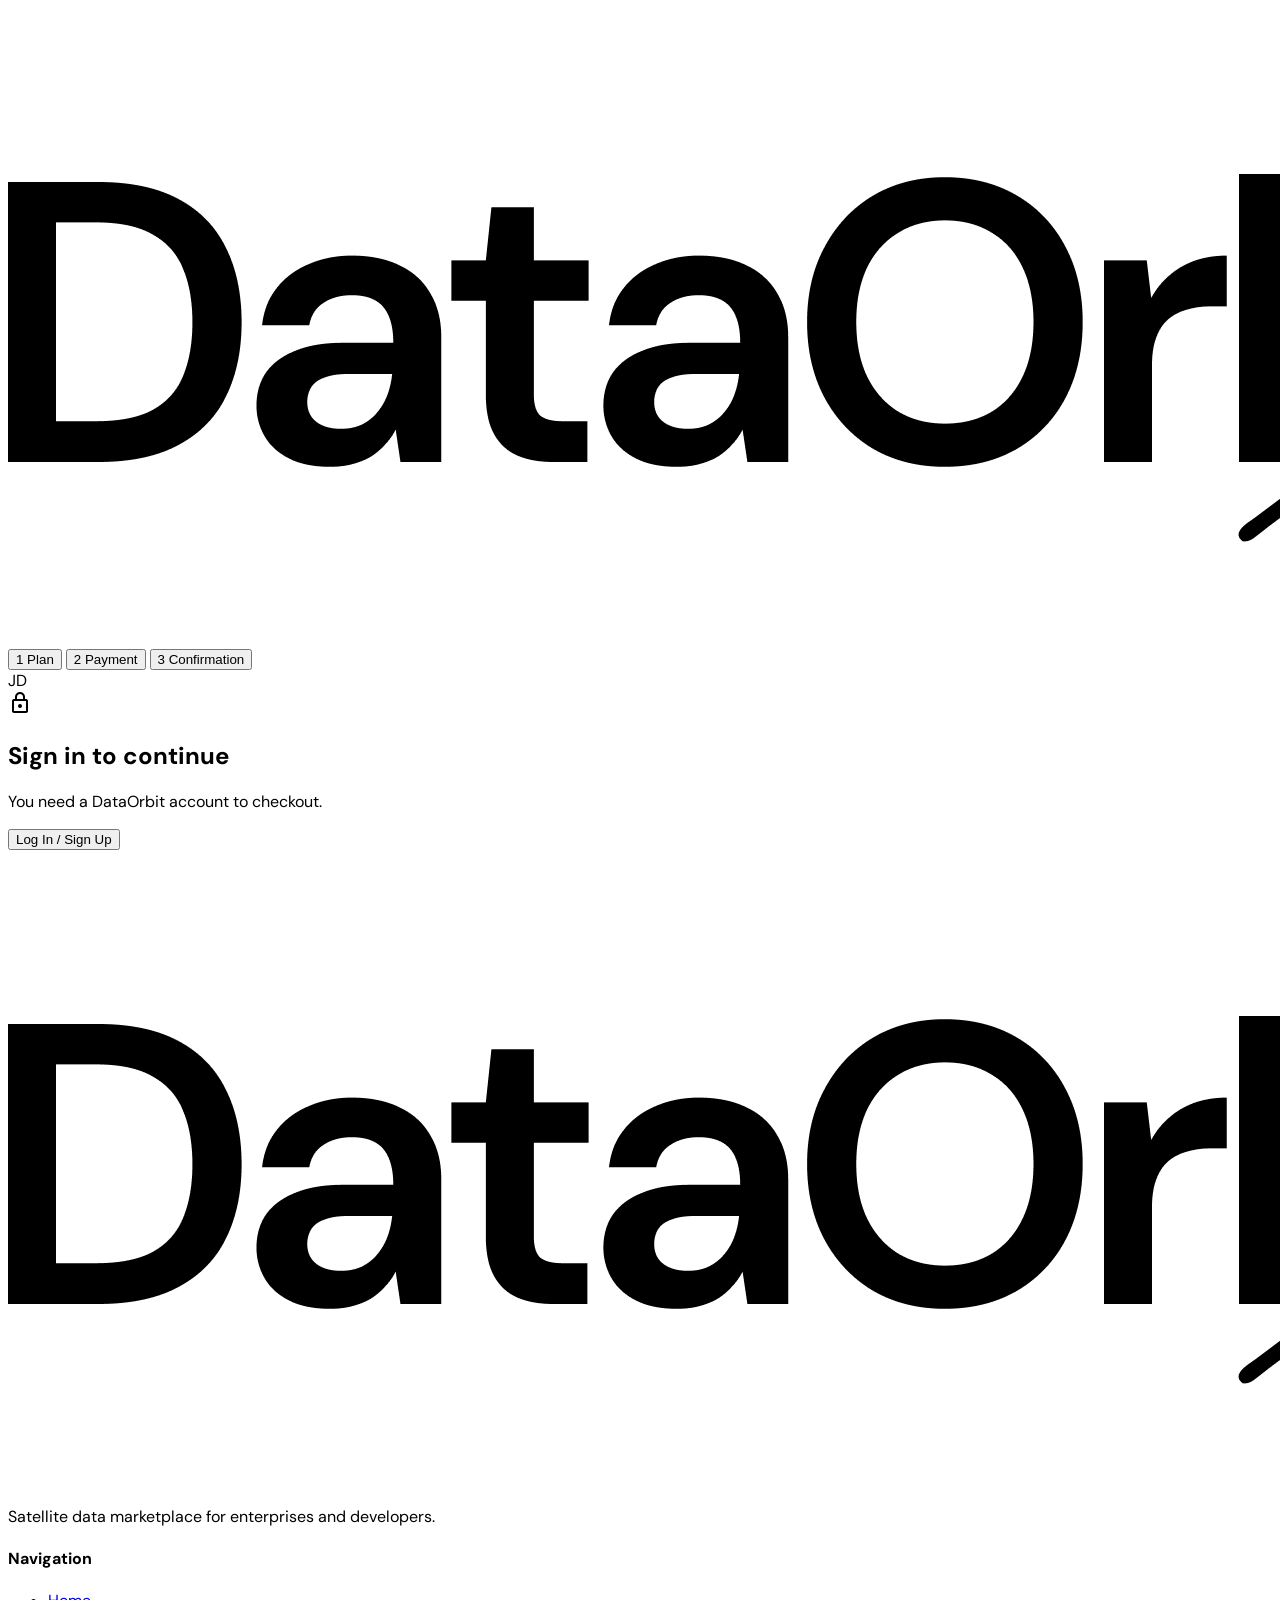
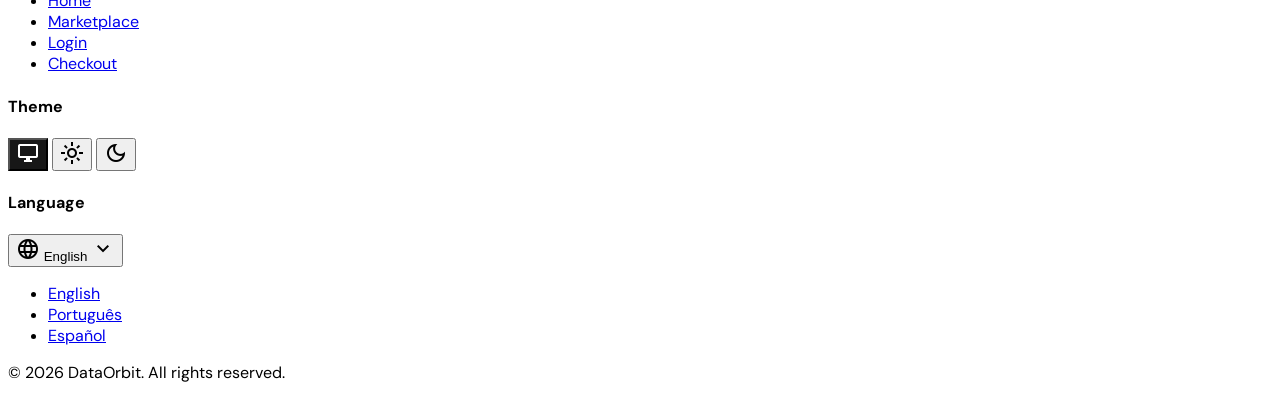
==== pages/checkout.html @ 09d80484 "Retirada de cores, definicao e correcao de cinzas na pagina, preparaçao para introdução de cores" ====
﻿<!DOCTYPE html>

<html lang="en">

<head>

  <meta charset="UTF-8">

  <meta name="viewport" content="width=device-width, initial-scale=1.0">

  <title>Checkout • DataOrbit</title>

  <meta name="description" content="Access real-time satellite data on demand. Browse 3,200+ satellites, choose your coverage, and integrate via API. No infrastructure needed.">

  <link rel="preconnect" href="https://fonts.googleapis.com">

  <link rel="preconnect" href="https://fonts.gstatic.com" crossorigin>

  <link href="https://fonts.googleapis.com/css2?family=DM+Sans:ital,opsz,wght@0,9..40,100..1000;1,9..40,100..1000&display=swap" rel="stylesheet">

  <script src="https://cdn.tailwindcss.com"></script>

  <script src="../javascript/tailwind.config.js"></script>

  <link rel="stylesheet" href="../css/styles.css">

  <link rel="icon" type="image/png" href="../assets/favicon/favicon-light.png" media="(prefers-color-scheme: light)">

  <link rel="icon" type="image/png" href="../assets/favicon/favicon-dark.png" media="(prefers-color-scheme: dark)">
  

  <link rel="stylesheet" href="https://fonts.googleapis.com/css2?family=Material+Symbols+Outlined:opsz,wght,FILL,GRAD@24,400,0,0" />
</head>

<body class="font-sans text-black bg-white leading-none antialiased">

  <nav class="sticky top-0 z-50 bg-white border-b border-gray-200">

    <div class="max-w-container mx-auto px-6 md:px-12 xl:px-24 h-20 flex items-center">

      <div class="flex-1 flex justify-start">

        <a href="../index.html" id="nav-logo" class="inline-block">

          <img src="../assets/logo/dataorbit-logo-3.png" alt="DataOrbit" class="h-12">

        </a>

      </div>

      <div class="flex-1 flex justify-center hidden md:flex">

        <div class="flex items-center w-full max-w-lg bg-gray-100 p-2 rounded-xl border border-gray-200/50">

          <button id="nav-step-1" onclick="exibirEtapa(1)" class="flex-1 justify-center px-5 py-2 rounded-lg text-base font-bold transition-all flex items-center gap-2 text-black bg-white shadow-sm tracking-heading">

            <span class="w-5 h-5 rounded-full flex items-center justify-center text-xs bg-gray-100 text-gray-800">1</span>

            Plan

          </button>

          <button id="nav-step-2" onclick="exibirEtapa(2)" class="flex-1 justify-center px-5 py-2 rounded-lg text-base font-bold transition-all flex items-center gap-2 text-gray-500 hover:text-black tracking-heading">

            <span class="w-5 h-5 rounded-full flex items-center justify-center text-xs bg-gray-100 text-gray-500">2</span>

            Payment

          </button>

          <button id="nav-step-3" onclick="exibirEtapa(3)" class="flex-1 justify-center px-5 py-2 rounded-lg text-base font-bold transition-all flex items-center gap-2 text-gray-500 hover:text-black tracking-heading">

            <span class="w-5 h-5 rounded-full flex items-center justify-center text-xs bg-gray-100 text-gray-500">3</span>

            Confirmation

          </button>

        </div>

      </div>

      <div class="flex-1 flex justify-end">

        <div class="flex items-center gap-3">

          <div class="w-10 h-10 rounded-full bg-gray-100 flex items-center justify-center text-gray-800 font-bold text-xs tracking-heading">

            JD

          </div>

        </div>

      </div>

    </div>

  </nav>

  <section id="sec-0" class="min-h-[80vh] bg-gray-100 flex items-center justify-center relative border-b-8 border-gray-200 overflow-hidden">

    <div class="bg-white p-10 rounded-2xl shadow-2xl max-w-md w-full text-center relative z-10 mx-6">

      <div class="w-16 h-16 bg-gray-100 rounded-full flex items-center justify-center mx-auto mb-6">

        <span class="material-symbols-outlined text-[32px] text-gray-800">lock</span>

      </div>

      <h2 class="text-2xl font-bold text-black tracking-heading mb-2">Sign in to continue</h2>

      <p class="text-gray-500 mb-8 leading-normal">You need a DataOrbit account to checkout.</p>

      <button onclick="exibirEtapa(1)" class="w-full py-4 bg-black text-white font-bold rounded-xl hover:bg-gray-800 transition-colors tracking-heading">Log In / Sign Up</button>

    </div>

  </section>

  <section id="sec-1" style="display:none;" class="min-h-screen border-b-8 border-gray-200 bg-white">

    <div class="max-w-7xl mx-auto px-6 pt-16 pb-48 flex flex-col lg:flex-row gap-12 xl:gap-20 relative items-start">

      <div class="w-full lg:w-7/12">

        <h2 class="text-4xl font-bold tracking-heading text-black mb-8">Customize your Plan</h2>

        <div class="flex items-center gap-6 p-6 border border-gray-200 rounded-2xl mb-10 bg-gray-100">

          <img src="https://pngimg.com/uploads/satellite/satellite_PNG25.png" class="w-24 h-24 object-contain drop-shadow-lg" alt="Satellite">

          <div>

            <div class="flex items-center gap-2 mb-1">

              <span class="px-3 py-1 text-xs font-bold tracking-caps uppercase text-white bg-black rounded">Imagery</span>

            </div>

            <h3 class="text-xl font-bold text-black tracking-heading"><a href="satellite.html" class="hover:underline">OrbitRent Dove-PSB</a></h3>

            <p class="text-xs text-gray-500 mt-1">Operated by Planet Labs</p>

          </div>

        </div>

        <h4 class="text-xl font-bold text-black mb-4 tracking-heading">Select Access Option</h4>

        <div class="grid grid-cols-1 md:grid-cols-3 gap-4 mb-10">

          <label class="block border-2 border-gray-800 rounded-xl p-5 cursor-pointer bg-gray-100/30 relative">

            <div class="absolute -top-3 left-1/2 transform -translate-x-1/2 bg-gray-800 text-white px-3 py-1 rounded text-xs font-bold tracking-caps uppercase shadow-sm whitespace-nowrap">Most Popular</div>

            <div class="flex items-center gap-3 mb-2">

              <input type="radio" name="plan_s1" checked class="w-4 h-4 accent-black text-gray-800 focus:ring-gray-800 border-gray-400">

              <span class="text-base font-bold text-black tracking-heading">Per km&sup2;</span>

            </div>

            <p class="text-xs text-gray-500 mb-4">For large scale monitoring.</p>

            <div class="text-2xl font-bold tracking-heading text-black">R$ 15<span class="text-xs font-normal text-gray-500">/km&sup2;</span></div>

          </label>

          <label class="block border border-gray-200 rounded-xl p-5 cursor-pointer hover:bg-gray-100">

            <div class="flex items-center gap-3 mb-2">

              <input type="radio" name="plan_s1" class="w-4 h-4 accent-black text-gray-800 focus:ring-gray-800 border-gray-400">

              <span class="text-base font-bold text-black tracking-heading">Per Image</span>

            </div>

            <p class="text-xs text-gray-500 mb-4">For localized studies.</p>

            <div class="text-2xl font-bold tracking-heading text-black">R$ 50<span class="text-xs font-normal text-gray-500">/img</span></div>

          </label>

          <label class="block border border-gray-200 rounded-xl p-5 cursor-pointer hover:bg-gray-100">

            <div class="flex items-center gap-3 mb-2">

              <input type="radio" name="plan_s1" class="w-4 h-4 accent-black text-gray-800 focus:ring-gray-800 border-gray-400">

              <span class="text-base font-bold text-black tracking-heading">Monthly</span>

            </div>

            <p class="text-xs text-gray-500 mb-4">Unlimited API access.</p>

            <div class="text-2xl font-bold tracking-heading text-black">Custom</div>

          </label>

        </div>

        <h4 class="text-xl font-bold text-black mb-4 tracking-heading">Access Period</h4>

        <div class="grid grid-cols-4 gap-3 mb-10">

          <label class="border border-gray-200 rounded-lg p-3 text-center cursor-pointer hover:bg-gray-100">

            <input type="radio" name="period_s1" class="hidden">

            <span class="block text-base font-bold text-black tracking-heading">1 Hour</span>

          </label>

          <label class="border border-gray-200 rounded-lg p-3 text-center cursor-pointer hover:bg-gray-100">

            <input type="radio" name="period_s1" class="hidden">

            <span class="block text-base font-bold text-black tracking-heading">1 Day</span>

          </label>

          <label class="border-2 border-black rounded-lg p-3 text-center cursor-pointer bg-gray-100">

            <input type="radio" name="period_s1" checked class="hidden">

            <span class="block text-base font-bold text-black tracking-heading">1 Week</span>

          </label>

          <label class="border border-gray-200 rounded-lg p-3 text-center cursor-pointer hover:bg-gray-100">

            <input type="radio" name="period_s1" class="hidden">

            <span class="block text-base font-bold text-black tracking-heading">1 Month</span>

          </label>

        </div>

        <h4 class="text-xl font-bold text-black mb-4 tracking-heading">Integration Type</h4>

        <div class="grid grid-cols-3 gap-3">

          <label class="border-2 border-black rounded-lg p-4 cursor-pointer bg-gray-100 flex items-center gap-3">

            <input type="radio" name="integ_s1" checked class="w-4 h-4 accent-black text-black focus:ring-black border-gray-400">

            <span class="text-base font-bold text-black tracking-heading">REST API</span>

          </label>

          <label class="border border-gray-200 rounded-lg p-4 cursor-pointer hover:bg-gray-100 flex items-center gap-3">

            <input type="radio" name="integ_s1" class="w-4 h-4 accent-black text-black focus:ring-black border-gray-400">

            <span class="text-base font-bold text-black tracking-heading">Direct Download</span>

          </label>

          <label class="border border-gray-200 rounded-lg p-4 cursor-pointer hover:bg-gray-100 flex items-center gap-3">

            <input type="radio" name="integ_s1" class="w-4 h-4 accent-black text-black focus:ring-black border-gray-400">

            <span class="text-base font-bold text-black tracking-heading">Webhook</span>

          </label>

        </div>

      </div>

      <div class="w-full lg:w-5/12 lg:sticky lg:top-28 pr-2 pb-6">

        <div class="border border-gray-200 rounded-2xl p-6 lg:p-8 bg-white shadow-sm">

          <h3 class="text-xl font-bold tracking-heading text-black mb-6">Order Summary</h3>

          <div class="space-y-4 pb-6 border-b border-gray-200">

            <div class="flex justify-between items-start">

              <span class="text-gray-500">Satellite</span>

              <span class="font-bold text-black text-right tracking-heading">OrbitRent Dove-PSB</span>

            </div>

            <div class="flex justify-between items-start">

              <span class="text-gray-500">Plan</span>

              <span class="font-bold text-black text-right tracking-heading">Per km&sup2;</span>

            </div>

            <div class="flex justify-between items-start">

              <span class="text-gray-500">Access Period</span>

              <span class="font-bold text-black text-right tracking-heading">1 Week</span>

            </div>

          </div>

          <div class="py-6 border-b border-gray-200 flex justify-between items-center">

            <span class="text-black font-bold tracking-heading">Estimated Total</span>

            <span class="text-4xl font-bold tracking-heading text-black">R$ 15,00</span>

          </div>

          <button onclick="exibirEtapa(2)" class="w-full mt-8 py-4 bg-black text-white font-bold rounded-xl shadow-lg hover:bg-gray-800 transition-colors flex justify-center items-center gap-2 tracking-heading">

            Continue to Payment

            <span class="material-symbols-outlined text-[16px]">arrow_forward</span>

          </button>

        </div>

      </div>

    </div>

  </section>

  <section id="sec-2" style="display:none;" class="min-h-screen border-b-8 border-gray-200 bg-white">

    <div class="max-w-7xl mx-auto px-6 pt-16 pb-48 flex flex-col lg:flex-row gap-12 xl:gap-20 relative items-start">

      <div class="w-full lg:w-7/12">

        <h2 class="text-4xl font-bold tracking-heading text-black mb-8">Payment Details</h2>

        <div class="mb-10">

          <h4 class="text-xl font-bold text-black mb-4 tracking-heading">Billing Information</h4>

          <div class="grid grid-cols-2 gap-4">

            <div class="col-span-2">

              <label class="block text-xs font-medium text-gray-800 mb-1">Full Name</label>

              <input type="text" class="w-full border border-gray-400 rounded-lg p-3 focus:ring-2 focus:ring-black focus:border-black outline-none" value="John Doe">

            </div>

            <div class="col-span-2 md:col-span-1">

              <label class="block text-xs font-medium text-gray-800 mb-1">Email Address</label>

              <input type="email" class="w-full border border-gray-400 rounded-lg p-3 focus:ring-2 focus:ring-black focus:border-black outline-none" value="john@example.com">

            </div>

            <div class="col-span-2 md:col-span-1">

              <label class="block text-xs font-medium text-gray-800 mb-1">CPF / CNPJ</label>

              <input type="text" class="w-full border border-gray-400 rounded-lg p-3 focus:ring-2 focus:ring-black focus:border-black outline-none" placeholder="000.000.000-00">

            </div>

            <div class="col-span-2">

              <label class="block text-xs font-medium text-gray-800 mb-1">Country</label>

              <div class="relative w-full">

                <select class="appearance-none w-full border border-gray-400 rounded-lg py-4 px-3 pr-10 focus:ring-2 focus:ring-black focus:border-black outline-none">

                  <option>Brazil</option>

                  <option>United States</option>

                  <option>United Kingdom</option>

                </select>

                <span class="material-symbols-outlined absolute right-3 top-1/2 -translate-y-1/2 pointer-events-none text-gray-500 text-[20px]">expand_more</span>

              </div>

            </div>

          </div>

        </div>

        <div>

          <h4 class="text-xl font-bold text-black mb-4 tracking-heading">Payment Method</h4>

          <div class="flex border-b border-gray-200 mb-6">

            <button class="px-6 py-3 border-b-2 border-black text-black font-bold tracking-heading">Credit Card</button>

            <button class="px-6 py-3 border-b-2 border-transparent text-gray-500 hover:text-gray-800 font-medium">PIX</button>

            <button class="px-6 py-3 border-b-2 border-transparent text-gray-500 hover:text-gray-800 font-medium">Boleto</button>

          </div>

          <div class="border border-gray-200 rounded-xl p-6 bg-gray-100/50">

            <div class="grid grid-cols-2 gap-4">

              <div class="col-span-2">

                <label class="block text-xs font-medium text-gray-800 mb-1">Card Number</label>

                <div class="relative">

                  <input type="text" class="w-full border border-gray-400 rounded-lg p-3 pl-12 focus:ring-2 focus:ring-black focus:border-black outline-none" placeholder="0000 0000 0000 0000">

                  <span class="material-symbols-outlined text-[24px] text-gray-400 absolute left-3 top-3">help_outline</span>

                </div>

              </div>

              <div class="col-span-2">

                <label class="block text-xs font-medium text-gray-800 mb-1">Name on Card</label>

                <input type="text" class="w-full border border-gray-400 rounded-lg p-3 focus:ring-2 focus:ring-black focus:border-black outline-none" placeholder="JOHN DOE">

              </div>

              <div class="col-span-1">

                <label class="block text-xs font-medium text-gray-800 mb-1">Expiry Date</label>

                <input type="text" class="w-full border border-gray-400 rounded-lg p-3 focus:ring-2 focus:ring-black focus:border-black outline-none" placeholder="MM/YY">

              </div>

              <div class="col-span-1">

                <label class="block text-xs font-medium text-gray-800 mb-1">CVV</label>

                <input type="text" class="w-full border border-gray-400 rounded-lg p-3 focus:ring-2 focus:ring-black focus:border-black outline-none" placeholder="123">

              </div>

            </div>

          </div>

          <div class="flex items-center gap-2 mt-6 text-gray-500">

            <span class="material-symbols-outlined text-[20px] text-gray-500">lock</span>

            <span class="text-xs font-medium">Your payment is encrypted and 100% secure.</span>

          </div>

        </div>

      </div>

      <div class="w-full lg:w-5/12 lg:sticky lg:top-28 pr-2 pb-6">

        <div class="border border-gray-200 rounded-2xl p-6 lg:p-8 bg-white shadow-sm">

          <h3 class="text-xl font-bold tracking-heading text-black mb-6">Order Summary</h3>

          <div class="space-y-4 pb-6 border-b border-gray-200">

            <div class="flex justify-between items-start">

              <span class="text-gray-500">Satellite</span>

              <span class="font-bold text-black text-right tracking-heading">OrbitRent Dove-PSB</span>

            </div>

            <div class="flex justify-between items-start">

              <span class="text-gray-500">Plan</span>

              <span class="font-bold text-black text-right tracking-heading">Per km&sup2;</span>

            </div>

            <div class="flex justify-between items-start">

              <span class="text-gray-500">Access Period</span>

              <span class="font-bold text-black text-right tracking-heading">1 Week</span>

            </div>

          </div>

          <div class="py-6 border-b border-gray-200 space-y-3">

            <div class="flex justify-between text-gray-500 text-xs">

              <span>Subtotal</span>

              <span class="font-bold text-black tracking-heading">R$ 15,00</span>

            </div>

            <div class="flex justify-between text-gray-500 text-xs">

              <span>Taxes (10%)</span>

              <span class="font-bold text-black tracking-heading">R$ 1,50</span>

            </div>

          </div>

          <div class="pt-6 flex justify-between items-center">

            <span class="text-black font-bold tracking-heading">Total</span>

            <span class="text-4xl font-bold tracking-heading text-black">R$ 16,50</span>

          </div>

          <button onclick="exibirEtapa(3)" class="w-full mt-8 py-4 bg-black text-white font-bold rounded-xl shadow-lg hover:bg-gray-800 transition-colors flex justify-center items-center gap-2 tracking-heading">

            Confirm Payment

          </button>

          <a href="#" onclick="exibirEtapa(1); return false;" class="block text-center mt-4 text-xs font-bold text-gray-500 hover:text-black transition-colors tracking-heading">&larr; Back to Plan</a>

        </div>

      </div>

    </div>

  </section>

  <section id="sec-3" style="display:none;" class="min-h-screen bg-gray-100 flex justify-center pt-16 pb-48">

    <div class="max-w-2xl w-full mx-auto px-6 text-center">

      <div class="flex items-center justify-center gap-4 mb-3">

        <div class="w-12 h-12 bg-black rounded-full flex items-center justify-center flex-shrink-0">

          <span class="material-symbols-outlined text-[24px] text-white">check</span>

        </div>

        <h1 class="text-4xl font-bold tracking-heading text-black">Payment Confirmed!</h1>

      </div>

      <p class="text-gray-500 mb-10 text-xl">Your transaction was successful. Credentials have been sent to your email.</p>

      <div class="bg-white rounded-2xl shadow-sm border border-gray-200 p-8 text-left mb-10">

        <h3 class="text-xl font-bold text-black border-b border-gray-200 pb-4 mb-4 tracking-heading">Receipt Details</h3>

        <div class="grid grid-cols-2 gap-6">

          <div>

            <p class="text-xs font-bold tracking-caps uppercase text-gray-400 mb-1">Order ID</p>

            <p class="text-black font-medium">#DO-982374</p>

          </div>

          <div>

            <p class="text-xs font-bold tracking-caps uppercase text-gray-400 mb-1">Satellite</p>

            <p class="text-black font-medium">OrbitRent Dove-PSB</p>

          </div>

          <div>

            <p class="text-xs font-bold tracking-caps uppercase text-gray-400 mb-1">Plan</p>

            <p class="text-black font-medium">Per km&sup2; (1 Week)</p>

          </div>

          <div>

            <p class="text-xs font-bold tracking-caps uppercase text-gray-400 mb-1">Total Paid</p>

            <p class="text-black font-medium">R$ 16,50</p>

          </div>

        </div>

        <div class="mt-8 p-4 bg-black rounded-xl flex items-center justify-between">

          <div>

            <p class="text-xs font-bold tracking-caps uppercase text-gray-400 mb-1">Your API Key</p>

            <p class="text-white font-mono text-xs tracking-wider">sk_live_928374982374928374</p>

          </div>

          <button class="p-2 text-gray-400 hover:text-white transition-colors">

            <span class="material-symbols-outlined text-[20px]">help_outline</span>

          </button>

        </div>

      </div>

      <div class="flex flex-col sm:flex-row items-center justify-center gap-4">

        <button class="w-full sm:w-auto px-8 py-4 bg-black text-white font-bold rounded-xl hover:bg-gray-800 transition-colors tracking-heading">View API Documentation</button>

        <a href="marketplace.html" class="w-full sm:w-auto px-8 py-4 bg-white border border-gray-200 text-black font-bold rounded-xl hover:bg-gray-100 transition-colors tracking-heading text-center inline-block">Explore more Satellites</a>

      </div>

    </div>

  </section>

  <div id="footer-placeholder" data-basepath=".."></div>

  
  
    <script src="../javascript/components/navbar.js"></script>
  <script src="../javascript/components/footer.js"></script>
  <script src="../javascript/components/satellite-card.js"></script>
  <script src="../javascript/data/satellites.js"></script>
  <script src="../javascript/components/arrastar-rolagem.js"></script>
  <script src="../javascript/components/carrossel.js"></script>
  <script src="../javascript/utils/componentLoader.js"></script>
  <script src="../javascript/utils/satelliteLoader.js"></script>
  <script src="../javascript/pages/checkout.js"></script>

  <script src="../javascript/utils/ui-components.js"></script>
  
</body>

</html>
---- css/styles.css ----
/* --- Configurações Globais --- */
*,
*::before,
*::after {
  box-sizing: border-box;
}

html {
  scroll-behavior: smooth;
}

body {
  font-family: 'DM Sans', sans-serif;
  -webkit-font-smoothing: antialiased;
  -moz-osx-font-smoothing: grayscale;
}

/* --- Mapa de Satélite --- */
.satellite-popup::before {
  content: '';
  position: absolute;
  left: -8px;
  top: 24px;
  width: 16px;
  height: 16px;
  background: white;
  border-left: 1px solid #e5e5e5;
  border-bottom: 1px solid #e5e5e5;
  transform: rotate(45deg);
}

/* --- Células Bento --- */
.bento-cell {
  transition: transform 0.2s ease, box-shadow 0.2s ease;
}

.bento-cell:hover {
  transform: translateY(-2px);
  box-shadow: 0 8px 24px rgba(0, 0, 0, 0.08);
}

/* --- Card de Satélite --- */
.satellite-card {
  transition: transform 0.2s ease, box-shadow 0.2s ease;
}

.satellite-card:hover {
  transform: translateY(-4px);
  box-shadow: 0 12px 32px rgba(0, 0, 0, 0.1);
}

/* --- Botão de Tema --- */
.theme-toggle-btn {
  transition: background-color 0.15s ease;
}

.theme-toggle-btn.active {
  background-color: #171717;
  color: white;
}

/* --- Barra de Rolagem Customizada --- */
.custom-scrollbar::-webkit-scrollbar {
  height: 8px;
}

.custom-scrollbar::-webkit-scrollbar-track {
  background: #f3f4f6;
  border-radius: 4px;
}

.custom-scrollbar::-webkit-scrollbar-thumb {
  background: #d1d5db;
  border-radius: 4px;
}

.custom-scrollbar::-webkit-scrollbar-thumb:hover {
  background: #9ca3af;
}

#category-scroll::-webkit-scrollbar {
  display: none;
}

#similar-scroll::-webkit-scrollbar {
  display: none;
}

/* --- Animações --- */
.animate-fade-in {
  animation: fadeIn 0.3s ease-in-out;
}

@keyframes fadeIn {
  from {
    opacity: 0;
    transform: translateY(5px);
  }
  to {
    opacity: 1;
    transform: translateY(0);
  }
}
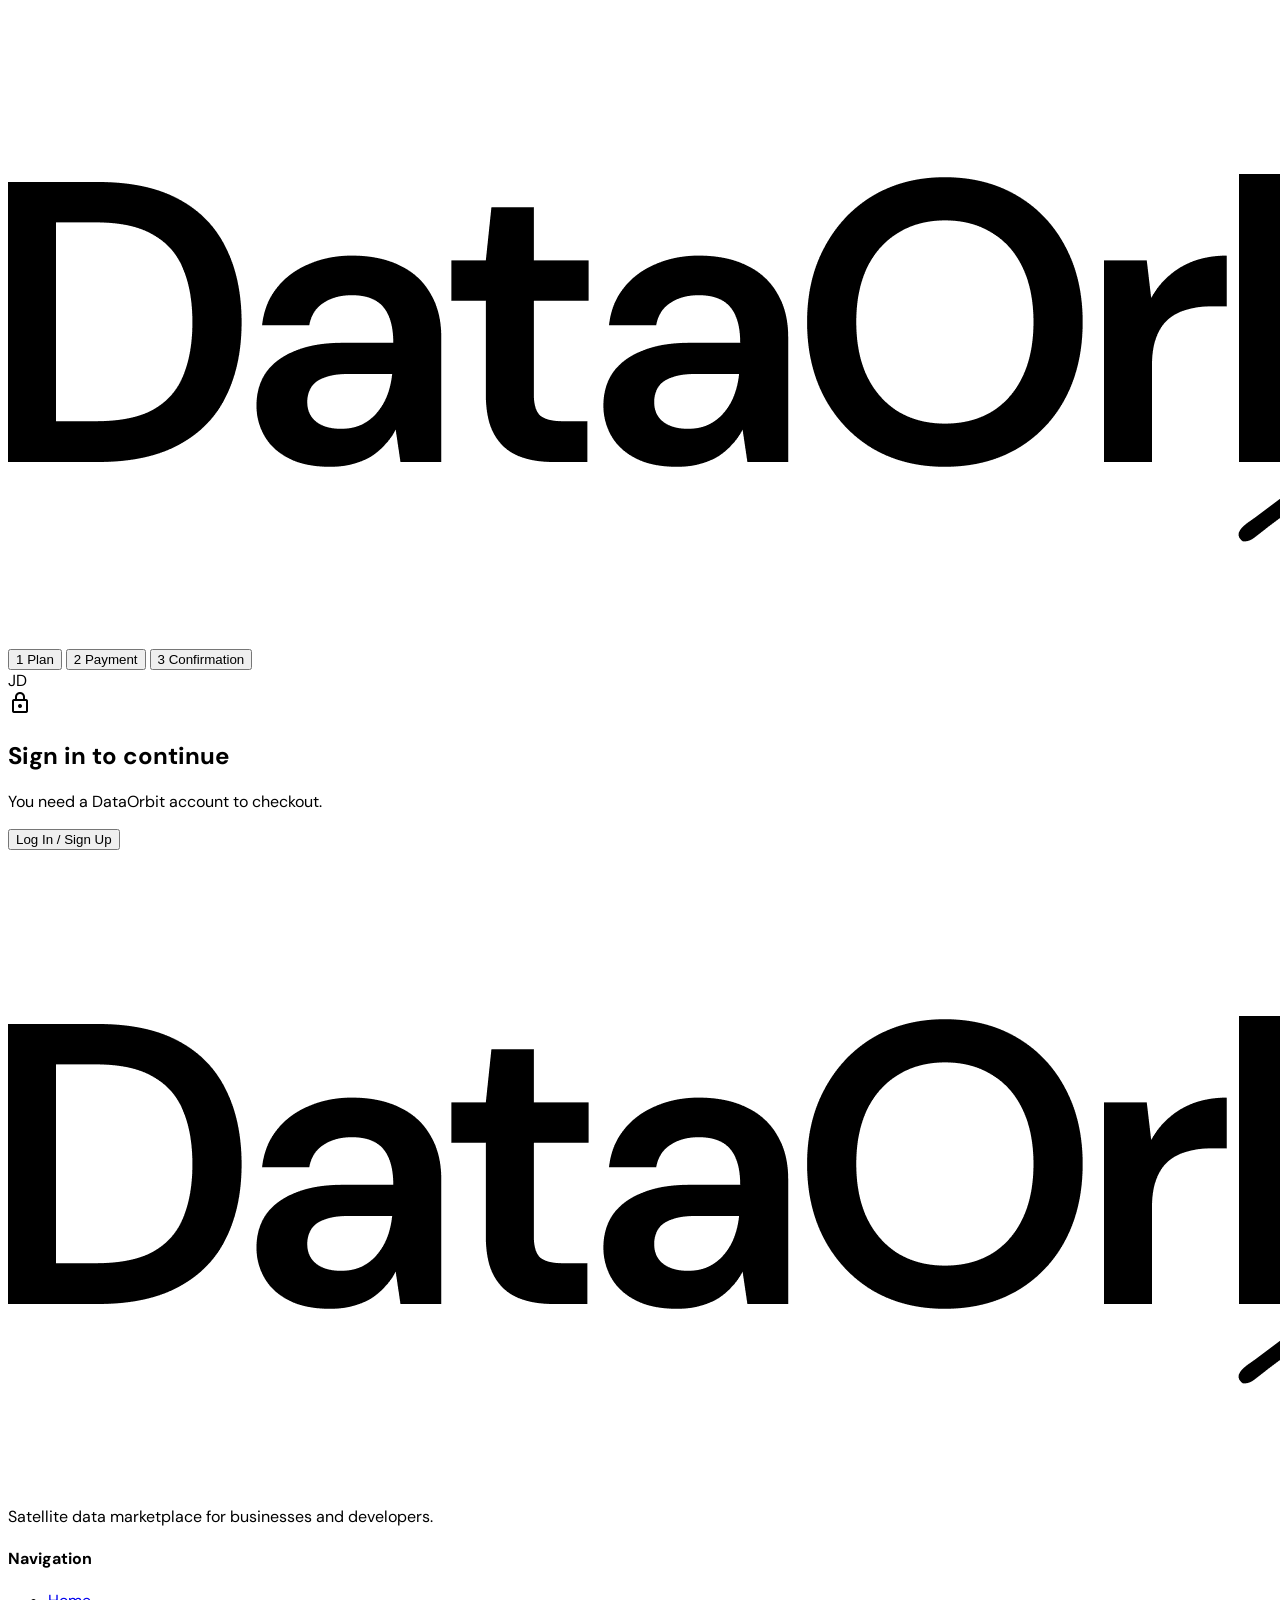
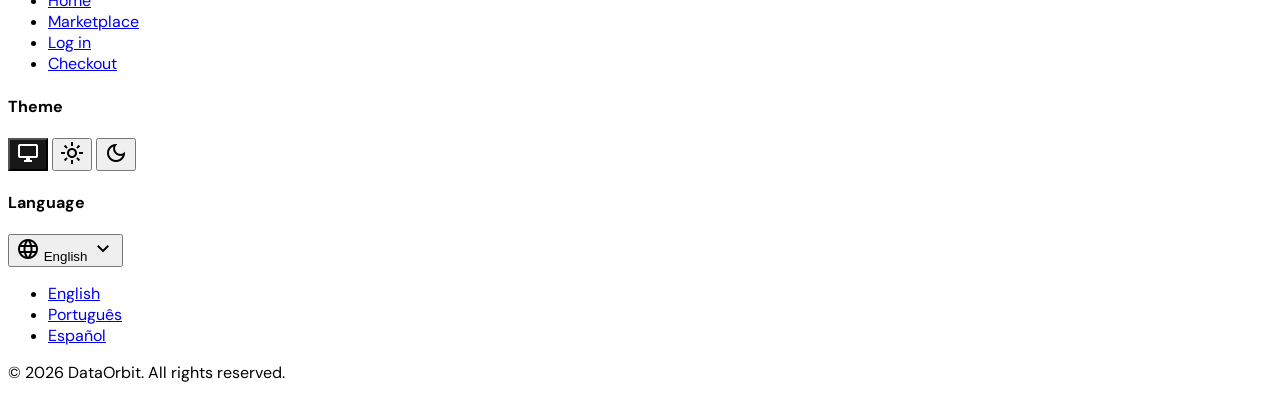
==== commit 9dbcb239: "Site totalmente traduzido com dropdown de linguagem funcionando e imagens placeholder no lugar" ====
--- a/pages/checkout.html
+++ b/pages/checkout.html
@@ -18,6 +18,8 @@
 
   <link href="https://fonts.googleapis.com/css2?family=DM+Sans:ital,opsz,wght@0,9..40,100..1000;1,9..40,100..1000&display=swap" rel="stylesheet">
 
+  <script src="../javascript/utils/themeManager.js"></script>
+  <script src="../javascript/utils/language.js?v=2"></script>
   <script src="https://cdn.tailwindcss.com"></script>
 
   <script src="../javascript/tailwind.config.js"></script>
@@ -26,15 +28,15 @@
 
   <link rel="icon" type="image/png" href="../assets/favicon/favicon-light.png" media="(prefers-color-scheme: light)">
 
-  <link rel="icon" type="image/png" href="../assets/favicon/favicon-dark.png" media="(prefers-color-scheme: dark)">
+  <link rel="icon" type="image/png" href="../assets/favicon/favicon-light.png" media="(prefers-color-scheme: dark)">
   
 
   <link rel="stylesheet" href="https://fonts.googleapis.com/css2?family=Material+Symbols+Outlined:opsz,wght,FILL,GRAD@24,400,0,0" />
 </head>
 
-<body class="font-sans text-black bg-white leading-none antialiased">
-
-  <nav class="sticky top-0 z-50 bg-white border-b border-gray-200">
+<body class="font-sans text-black dark:text-white bg-white dark:bg-gray-900 leading-none antialiased">
+
+  <nav class="sticky top-0 z-50 bg-white dark:bg-gray-900 border-b border-gray-200 dark:border-gray-700">
 
     <div class="max-w-container mx-auto px-6 md:px-12 xl:px-24 h-20 flex items-center">
 
@@ -42,7 +44,7 @@
 
         <a href="../index.html" id="nav-logo" class="inline-block">
 
-          <img src="../assets/logo/dataorbit-logo-3.png" alt="DataOrbit" class="h-12">
+          <img src="../assets/logo/dataorbit-logo-3.png" alt="DataOrbit" class="h-12 dark:brightness-0 dark:invert">
 
         </a>
 
@@ -50,30 +52,21 @@
 
       <div class="flex-1 flex justify-center hidden md:flex">
 
-        <div class="flex items-center w-full max-w-lg bg-gray-100 p-2 rounded-xl border border-gray-200/50">
-
-          <button id="nav-step-1" onclick="exibirEtapa(1)" class="flex-1 justify-center px-5 py-2 rounded-lg text-base font-bold transition-all flex items-center gap-2 text-black bg-white shadow-sm tracking-heading">
-
-            <span class="w-5 h-5 rounded-full flex items-center justify-center text-xs bg-gray-100 text-gray-800">1</span>
-
-            Plan
-
+        <div class="flex items-center w-full max-w-lg bg-gray-100 dark:bg-gray-800 p-2 rounded-xl border border-gray-200/50 dark:border-gray-700">
+
+          <button id="nav-step-1" onclick="exibirEtapa(1)" class="flex-1 justify-center px-5 py-2 rounded-lg text-base font-bold tracking-heading transition-all flex items-center gap-2 text-accent-blue bg-white dark:bg-gray-750 shadow-sm">
+            <span class="w-5 h-5 rounded-full flex items-center justify-center text-xs bg-accent-blue/10 text-accent-blue">1</span>
+            <span data-lang="checkout_step_plan">Plan</span>
           </button>
 
-          <button id="nav-step-2" onclick="exibirEtapa(2)" class="flex-1 justify-center px-5 py-2 rounded-lg text-base font-bold transition-all flex items-center gap-2 text-gray-500 hover:text-black tracking-heading">
-
-            <span class="w-5 h-5 rounded-full flex items-center justify-center text-xs bg-gray-100 text-gray-500">2</span>
-
-            Payment
-
+          <button id="nav-step-2" onclick="exibirEtapa(2)" class="flex-1 justify-center px-5 py-2 rounded-lg text-base font-bold transition-all flex items-center gap-2 text-gray-500 dark:text-gray-400 hover:text-black dark:hover:text-white tracking-heading">
+            <span class="w-5 h-5 rounded-full flex items-center justify-center text-xs bg-gray-100 dark:bg-gray-700 text-gray-500 dark:text-gray-400">2</span>
+            <span data-lang="checkout_step_payment">Payment</span>
           </button>
 
-          <button id="nav-step-3" onclick="exibirEtapa(3)" class="flex-1 justify-center px-5 py-2 rounded-lg text-base font-bold transition-all flex items-center gap-2 text-gray-500 hover:text-black tracking-heading">
-
-            <span class="w-5 h-5 rounded-full flex items-center justify-center text-xs bg-gray-100 text-gray-500">3</span>
-
-            Confirmation
-
+          <button id="nav-step-3" onclick="exibirEtapa(3)" class="flex-1 justify-center px-5 py-2 rounded-lg text-base font-bold transition-all flex items-center gap-2 text-gray-500 dark:text-gray-400 hover:text-black dark:hover:text-white tracking-heading">
+            <span class="w-5 h-5 rounded-full flex items-center justify-center text-xs bg-gray-100 dark:bg-gray-700 text-gray-500 dark:text-gray-400">3</span>
+            <span data-lang="checkout_step_confirmation">Confirmation</span>
           </button>
 
         </div>
@@ -84,7 +77,7 @@
 
         <div class="flex items-center gap-3">
 
-          <div class="w-10 h-10 rounded-full bg-gray-100 flex items-center justify-center text-gray-800 font-bold text-xs tracking-heading">
+          <div class="w-10 h-10 rounded-full bg-gray-100 dark:bg-gray-800 flex items-center justify-center text-gray-800 dark:text-gray-200 font-bold text-xs tracking-heading">
 
             JD
 
@@ -98,35 +91,35 @@
 
   </nav>
 
-  <section id="sec-0" class="min-h-[80vh] bg-gray-100 flex items-center justify-center relative border-b-8 border-gray-200 overflow-hidden">
-
-    <div class="bg-white p-10 rounded-2xl shadow-2xl max-w-md w-full text-center relative z-10 mx-6">
-
-      <div class="w-16 h-16 bg-gray-100 rounded-full flex items-center justify-center mx-auto mb-6">
-
-        <span class="material-symbols-outlined text-[32px] text-gray-800">lock</span>
-
-      </div>
-
-      <h2 class="text-2xl font-bold text-black tracking-heading mb-2">Sign in to continue</h2>
-
-      <p class="text-gray-500 mb-8 leading-normal">You need a DataOrbit account to checkout.</p>
-
-      <button onclick="exibirEtapa(1)" class="w-full py-4 bg-black text-white font-bold rounded-xl hover:bg-gray-800 transition-colors tracking-heading">Log In / Sign Up</button>
+  <section id="sec-0" class="min-h-[80vh] bg-gray-100 dark:bg-gray-800 flex items-center justify-center relative border-b-8 border-gray-200 dark:border-gray-700 overflow-hidden">
+
+    <div class="bg-white dark:bg-gray-750 p-10 rounded-2xl shadow-2xl max-w-md w-full text-center relative z-10 mx-6">
+
+      <div class="w-16 h-16 bg-gray-100 dark:bg-gray-800 rounded-full flex items-center justify-center mx-auto mb-6">
+
+        <span class="material-symbols-outlined text-[32px] text-gray-800 dark:text-gray-200">lock</span>
+
+      </div>
+
+      <h2 class="text-2xl font-bold text-black dark:text-white tracking-heading mb-2" data-lang="checkout_sign_in">Sign in to continue</h2>
+
+      <p class="text-gray-500 dark:text-gray-400 mb-8 leading-normal" data-lang="checkout_need_account">You need a DataOrbit account to checkout.</p>
+
+      <button onclick="exibirEtapa(1)" class="w-full py-4 bg-black dark:bg-white text-white dark:text-black font-bold rounded-xl hover:bg-gray-800 dark:hover:bg-gray-200 transition-colors tracking-heading" data-lang="checkout_login_btn">Log In / Sign Up</button>
 
     </div>
 
   </section>
 
-  <section id="sec-1" style="display:none;" class="min-h-screen border-b-8 border-gray-200 bg-white">
+  <section id="sec-1" style="display:none;" class="min-h-screen border-b-8 border-gray-200 dark:border-gray-700 bg-white dark:bg-gray-900">
 
     <div class="max-w-7xl mx-auto px-6 pt-16 pb-48 flex flex-col lg:flex-row gap-12 xl:gap-20 relative items-start">
 
       <div class="w-full lg:w-7/12">
 
-        <h2 class="text-4xl font-bold tracking-heading text-black mb-8">Customize your Plan</h2>
-
-        <div class="flex items-center gap-6 p-6 border border-gray-200 rounded-2xl mb-10 bg-gray-100">
+        <h2 class="text-4xl font-bold tracking-heading text-black dark:text-white mb-8" data-lang="checkout_customize">Customize your Plan</h2>
+
+        <div class="flex items-center gap-6 p-6 border border-gray-200 dark:border-gray-700 rounded-2xl mb-10 bg-gray-100 dark:bg-gray-800">
 
           <img src="https://pngimg.com/uploads/satellite/satellite_PNG25.png" class="w-24 h-24 object-contain drop-shadow-lg" alt="Satellite">
 
@@ -138,133 +131,133 @@
 
             </div>
 
-            <h3 class="text-xl font-bold text-black tracking-heading"><a href="satellite.html" class="hover:underline">OrbitRent Dove-PSB</a></h3>
-
-            <p class="text-xs text-gray-500 mt-1">Operated by Planet Labs</p>
-
-          </div>
-
-        </div>
-
-        <h4 class="text-xl font-bold text-black mb-4 tracking-heading">Select Access Option</h4>
+            <h3 class="text-xl font-bold text-black dark:text-white tracking-heading"><a href="satellite.html" class="hover:underline">OrbitRent Dove-PSB</a></h3>
+
+            <p class="text-xs text-gray-500 dark:text-gray-400 mt-1" data-lang="checkout_operated_by">Operated by Planet Labs</p>
+
+          </div>
+
+        </div>
+
+        <h4 class="text-xl font-bold text-black dark:text-white mb-4 tracking-heading" data-lang="checkout_access_option">Select Access Option</h4>
 
         <div class="grid grid-cols-1 md:grid-cols-3 gap-4 mb-10">
 
-          <label class="block border-2 border-gray-800 rounded-xl p-5 cursor-pointer bg-gray-100/30 relative">
-
-            <div class="absolute -top-3 left-1/2 transform -translate-x-1/2 bg-gray-800 text-white px-3 py-1 rounded text-xs font-bold tracking-caps uppercase shadow-sm whitespace-nowrap">Most Popular</div>
+          <label class="block border-2 border-gray-800 dark:border-gray-200 rounded-xl p-5 cursor-pointer bg-gray-100/30 dark:bg-gray-800 relative">
+
+            <div class="absolute -top-3 left-1/2 transform -translate-x-1/2 bg-accent-orange text-white px-3 py-1 rounded text-xs font-bold tracking-caps uppercase shadow-sm whitespace-nowrap" data-lang="checkout_most_popular">Most Popular</div>
 
             <div class="flex items-center gap-3 mb-2">
 
-              <input type="radio" name="plan_s1" checked class="w-4 h-4 accent-black text-gray-800 focus:ring-gray-800 border-gray-400">
-
-              <span class="text-base font-bold text-black tracking-heading">Per km&sup2;</span>
-
-            </div>
-
-            <p class="text-xs text-gray-500 mb-4">For large scale monitoring.</p>
-
-            <div class="text-2xl font-bold tracking-heading text-black">R$ 15<span class="text-xs font-normal text-gray-500">/km&sup2;</span></div>
-
-          </label>
-
-          <label class="block border border-gray-200 rounded-xl p-5 cursor-pointer hover:bg-gray-100">
+              <input type="radio" name="plan_s1" checked class="w-4 h-4 accent-blue text-gray-800 dark:text-gray-200 focus:ring-gray-800 dark:focus:ring-gray-200 border-gray-400 dark:border-gray-600">
+
+              <span class="text-base font-bold text-black dark:text-white tracking-heading" data-lang="checkout_per_km">Per km&sup2;</span>
+
+            </div>
+
+            <p class="text-xs text-gray-500 dark:text-gray-400 mb-4" data-lang="checkout_per_km_desc">For large scale monitoring.</p>
+
+            <div class="text-2xl font-bold tracking-heading text-black dark:text-white">R$ 15<span class="text-xs font-normal text-gray-500 dark:text-gray-400">/km&sup2;</span></div>
+
+          </label>
+
+          <label class="block border border-gray-200 dark:border-gray-700 rounded-xl p-5 cursor-pointer hover:bg-gray-100 dark:hover:bg-gray-800">
 
             <div class="flex items-center gap-3 mb-2">
 
-              <input type="radio" name="plan_s1" class="w-4 h-4 accent-black text-gray-800 focus:ring-gray-800 border-gray-400">
-
-              <span class="text-base font-bold text-black tracking-heading">Per Image</span>
-
-            </div>
-
-            <p class="text-xs text-gray-500 mb-4">For localized studies.</p>
-
-            <div class="text-2xl font-bold tracking-heading text-black">R$ 50<span class="text-xs font-normal text-gray-500">/img</span></div>
-
-          </label>
-
-          <label class="block border border-gray-200 rounded-xl p-5 cursor-pointer hover:bg-gray-100">
+              <input type="radio" name="plan_s1" class="w-4 h-4 accent-blue text-gray-800 dark:text-gray-200 focus:ring-gray-800 dark:focus:ring-gray-200 border-gray-400 dark:border-gray-600">
+
+              <span class="text-base font-bold text-black dark:text-white tracking-heading" data-lang="checkout_per_image">Per Image</span>
+
+            </div>
+
+            <p class="text-xs text-gray-500 dark:text-gray-400 mb-4" data-lang="checkout_per_image_desc">For localized studies.</p>
+
+            <div class="text-2xl font-bold tracking-heading text-black dark:text-white">R$ 50<span class="text-xs font-normal text-gray-500 dark:text-gray-400">/img</span></div>
+
+          </label>
+
+          <label class="block border border-gray-200 dark:border-gray-700 rounded-xl p-5 cursor-pointer hover:bg-gray-100 dark:hover:bg-gray-800">
 
             <div class="flex items-center gap-3 mb-2">
 
-              <input type="radio" name="plan_s1" class="w-4 h-4 accent-black text-gray-800 focus:ring-gray-800 border-gray-400">
-
-              <span class="text-base font-bold text-black tracking-heading">Monthly</span>
-
-            </div>
-
-            <p class="text-xs text-gray-500 mb-4">Unlimited API access.</p>
-
-            <div class="text-2xl font-bold tracking-heading text-black">Custom</div>
-
-          </label>
-
-        </div>
-
-        <h4 class="text-xl font-bold text-black mb-4 tracking-heading">Access Period</h4>
+              <input type="radio" name="plan_s1" class="w-4 h-4 accent-blue text-gray-800 dark:text-gray-200 focus:ring-gray-800 dark:focus:ring-gray-200 border-gray-400 dark:border-gray-600">
+
+              <span class="text-base font-bold text-black dark:text-white tracking-heading" data-lang="checkout_monthly">Monthly</span>
+
+            </div>
+
+            <p class="text-xs text-gray-500 dark:text-gray-400 mb-4" data-lang="checkout_monthly_desc">Unlimited API access.</p>
+
+            <div class="text-2xl font-bold tracking-heading text-black dark:text-white" data-lang="checkout_custom">Custom</div>
+
+          </label>
+
+        </div>
+
+        <h4 class="text-xl font-bold text-black dark:text-white mb-4 tracking-heading" data-lang="checkout_access_period">Access Period</h4>
 
         <div class="grid grid-cols-4 gap-3 mb-10">
 
-          <label class="border border-gray-200 rounded-lg p-3 text-center cursor-pointer hover:bg-gray-100">
+          <label class="border border-gray-200 dark:border-gray-700 rounded-lg p-3 text-center cursor-pointer hover:bg-gray-100 dark:hover:bg-gray-800">
 
             <input type="radio" name="period_s1" class="hidden">
 
-            <span class="block text-base font-bold text-black tracking-heading">1 Hour</span>
-
-          </label>
-
-          <label class="border border-gray-200 rounded-lg p-3 text-center cursor-pointer hover:bg-gray-100">
+            <span class="block text-base font-bold text-black dark:text-white tracking-heading" data-lang="checkout_1hour">1 Hour</span>
+
+          </label>
+
+          <label class="border border-gray-200 dark:border-gray-700 rounded-lg p-3 text-center cursor-pointer hover:bg-gray-100 dark:hover:bg-gray-800">
 
             <input type="radio" name="period_s1" class="hidden">
 
-            <span class="block text-base font-bold text-black tracking-heading">1 Day</span>
-
-          </label>
-
-          <label class="border-2 border-black rounded-lg p-3 text-center cursor-pointer bg-gray-100">
+            <span class="block text-base font-bold text-black dark:text-white tracking-heading" data-lang="checkout_1day">1 Day</span>
+
+          </label>
+
+          <label class="border-2 border-black dark:border-white rounded-lg p-3 text-center cursor-pointer bg-gray-100 dark:bg-gray-800">
 
             <input type="radio" name="period_s1" checked class="hidden">
 
-            <span class="block text-base font-bold text-black tracking-heading">1 Week</span>
-
-          </label>
-
-          <label class="border border-gray-200 rounded-lg p-3 text-center cursor-pointer hover:bg-gray-100">
+            <span class="block text-base font-bold text-black dark:text-white tracking-heading" data-lang="checkout_1week">1 Week</span>
+
+          </label>
+
+          <label class="border border-gray-200 dark:border-gray-700 rounded-lg p-3 text-center cursor-pointer hover:bg-gray-100 dark:hover:bg-gray-800">
 
             <input type="radio" name="period_s1" class="hidden">
 
-            <span class="block text-base font-bold text-black tracking-heading">1 Month</span>
-
-          </label>
-
-        </div>
-
-        <h4 class="text-xl font-bold text-black mb-4 tracking-heading">Integration Type</h4>
+            <span class="block text-base font-bold text-black dark:text-white tracking-heading" data-lang="checkout_1month">1 Month</span>
+
+          </label>
+
+        </div>
+
+        <h4 class="text-xl font-bold text-black dark:text-white mb-4 tracking-heading" data-lang="checkout_integration">Integration Type</h4>
 
         <div class="grid grid-cols-3 gap-3">
 
-          <label class="border-2 border-black rounded-lg p-4 cursor-pointer bg-gray-100 flex items-center gap-3">
-
-            <input type="radio" name="integ_s1" checked class="w-4 h-4 accent-black text-black focus:ring-black border-gray-400">
-
-            <span class="text-base font-bold text-black tracking-heading">REST API</span>
-
-          </label>
-
-          <label class="border border-gray-200 rounded-lg p-4 cursor-pointer hover:bg-gray-100 flex items-center gap-3">
-
-            <input type="radio" name="integ_s1" class="w-4 h-4 accent-black text-black focus:ring-black border-gray-400">
-
-            <span class="text-base font-bold text-black tracking-heading">Direct Download</span>
-
-          </label>
-
-          <label class="border border-gray-200 rounded-lg p-4 cursor-pointer hover:bg-gray-100 flex items-center gap-3">
-
-            <input type="radio" name="integ_s1" class="w-4 h-4 accent-black text-black focus:ring-black border-gray-400">
-
-            <span class="text-base font-bold text-black tracking-heading">Webhook</span>
+          <label class="border-2 border-black dark:border-white rounded-lg p-4 cursor-pointer bg-gray-100 dark:bg-gray-800 flex items-center gap-3">
+
+            <input type="radio" name="integ_s1" checked class="w-4 h-4 accent-blue text-black dark:text-white focus:ring-black dark:focus:ring-white border-gray-400 dark:border-gray-600">
+
+            <span class="text-base font-bold text-black dark:text-white tracking-heading"><span data-lang="checkout_rest_api">REST API</span></span>
+
+          </label>
+
+          <label class="border border-gray-200 dark:border-gray-700 rounded-lg p-4 cursor-pointer hover:bg-gray-100 dark:hover:bg-gray-800 flex items-center gap-3">
+
+            <input type="radio" name="integ_s1" class="w-4 h-4 accent-blue text-black dark:text-white focus:ring-black dark:focus:ring-white border-gray-400 dark:border-gray-600">
+
+            <span class="text-base font-bold text-black dark:text-white tracking-heading"><span data-lang="checkout_direct_download">Direct Download</span></span>
+
+          </label>
+
+          <label class="border border-gray-200 dark:border-gray-700 rounded-lg p-4 cursor-pointer hover:bg-gray-100 dark:hover:bg-gray-800 flex items-center gap-3">
+
+            <input type="radio" name="integ_s1" class="w-4 h-4 accent-blue text-black dark:text-white focus:ring-black dark:focus:ring-white border-gray-400 dark:border-gray-600">
+
+            <span class="text-base font-bold text-black dark:text-white tracking-heading"><span data-lang="checkout_webhook">Webhook</span></span>
 
           </label>
 
@@ -274,49 +267,49 @@
 
       <div class="w-full lg:w-5/12 lg:sticky lg:top-28 pr-2 pb-6">
 
-        <div class="border border-gray-200 rounded-2xl p-6 lg:p-8 bg-white shadow-sm">
-
-          <h3 class="text-xl font-bold tracking-heading text-black mb-6">Order Summary</h3>
-
-          <div class="space-y-4 pb-6 border-b border-gray-200">
+        <div class="border border-gray-200 dark:border-gray-700 rounded-2xl p-6 lg:p-8 bg-white dark:bg-gray-750 shadow-sm">
+
+          <h3 class="text-xl font-bold tracking-heading text-black dark:text-white mb-6" data-lang="checkout_order_summary">Order Summary</h3>
+
+          <div class="space-y-4 pb-6 border-b border-gray-200 dark:border-gray-700">
 
             <div class="flex justify-between items-start">
 
-              <span class="text-gray-500">Satellite</span>
-
-              <span class="font-bold text-black text-right tracking-heading">OrbitRent Dove-PSB</span>
+              <span class="text-gray-500 dark:text-gray-400" data-lang="checkout_satellite">Satellite</span>
+
+              <span class="font-bold text-black dark:text-white text-right tracking-heading">OrbitRent Dove-PSB</span>
 
             </div>
 
             <div class="flex justify-between items-start">
 
-              <span class="text-gray-500">Plan</span>
-
-              <span class="font-bold text-black text-right tracking-heading">Per km&sup2;</span>
+              <span class="text-gray-500 dark:text-gray-400" data-lang="checkout_plan">Plan</span>
+
+              <span class="font-bold text-black dark:text-white text-right tracking-heading" data-lang="checkout_per_km">Per km&sup2;</span>
 
             </div>
 
             <div class="flex justify-between items-start">
 
-              <span class="text-gray-500">Access Period</span>
-
-              <span class="font-bold text-black text-right tracking-heading">1 Week</span>
-
-            </div>
-
-          </div>
-
-          <div class="py-6 border-b border-gray-200 flex justify-between items-center">
-
-            <span class="text-black font-bold tracking-heading">Estimated Total</span>
-
-            <span class="text-4xl font-bold tracking-heading text-black">R$ 15,00</span>
-
-          </div>
-
-          <button onclick="exibirEtapa(2)" class="w-full mt-8 py-4 bg-black text-white font-bold rounded-xl shadow-lg hover:bg-gray-800 transition-colors flex justify-center items-center gap-2 tracking-heading">
-
-            Continue to Payment
+              <span class="text-gray-500 dark:text-gray-400" data-lang="checkout_access_period">Access Period</span>
+
+              <span class="font-bold text-black dark:text-white text-right tracking-heading" data-lang="checkout_1week">1 Week</span>
+
+            </div>
+
+          </div>
+
+          <div class="py-6 border-b border-gray-200 dark:border-gray-700 flex justify-between items-center">
+
+            <span class="text-black dark:text-white font-bold tracking-heading" data-lang="checkout_estimated_total">Estimated Total</span>
+
+            <span class="text-4xl font-bold tracking-heading text-black dark:text-white">R$ 15,00</span>
+
+          </div>
+
+          <button onclick="exibirEtapa(2)" class="w-full mt-8 py-4 bg-black dark:bg-white text-white dark:text-black font-bold rounded-xl shadow-lg hover:bg-gray-800 dark:hover:bg-gray-200 transition-colors flex justify-center items-center gap-2 tracking-heading">
+
+            <span data-lang="checkout_continue_payment">Continue to Payment</span>
 
             <span class="material-symbols-outlined text-[16px]">arrow_forward</span>
 
@@ -330,51 +323,51 @@
 
   </section>
 
-  <section id="sec-2" style="display:none;" class="min-h-screen border-b-8 border-gray-200 bg-white">
+  <section id="sec-2" style="display:none;" class="min-h-screen border-b-8 border-gray-200 dark:border-gray-700 bg-white dark:bg-gray-900">
 
     <div class="max-w-7xl mx-auto px-6 pt-16 pb-48 flex flex-col lg:flex-row gap-12 xl:gap-20 relative items-start">
 
       <div class="w-full lg:w-7/12">
 
-        <h2 class="text-4xl font-bold tracking-heading text-black mb-8">Payment Details</h2>
+        <h2 class="text-4xl font-bold tracking-heading text-black dark:text-white mb-8" data-lang="checkout_payment_details">Payment Details</h2>
 
         <div class="mb-10">
 
-          <h4 class="text-xl font-bold text-black mb-4 tracking-heading">Billing Information</h4>
+          <h4 class="text-xl font-bold text-black dark:text-white mb-4 tracking-heading" data-lang="checkout_billing_info">Billing Information</h4>
 
           <div class="grid grid-cols-2 gap-4">
 
             <div class="col-span-2">
 
-              <label class="block text-xs font-medium text-gray-800 mb-1">Full Name</label>
-
-              <input type="text" class="w-full border border-gray-400 rounded-lg p-3 focus:ring-2 focus:ring-black focus:border-black outline-none" value="John Doe">
+              <label class="block text-xs font-medium text-gray-800 dark:text-gray-200 mb-1" data-lang="checkout_full_name">Full Name</label>
+
+              <input type="text" class="w-full bg-white dark:bg-gray-800 text-black dark:text-white border border-gray-400 dark:border-gray-600 rounded-lg p-3 focus:ring-2 focus:ring-black dark:focus:ring-white focus:border-black dark:focus:border-white outline-none" value="John Doe">
 
             </div>
 
             <div class="col-span-2 md:col-span-1">
 
-              <label class="block text-xs font-medium text-gray-800 mb-1">Email Address</label>
-
-              <input type="email" class="w-full border border-gray-400 rounded-lg p-3 focus:ring-2 focus:ring-black focus:border-black outline-none" value="john@example.com">
+              <label class="block text-xs font-medium text-gray-800 dark:text-gray-200 mb-1" data-lang="checkout_email_address">Email Address</label>
+
+              <input type="email" class="w-full bg-white dark:bg-gray-800 text-black dark:text-white border border-gray-400 dark:border-gray-600 rounded-lg p-3 focus:ring-2 focus:ring-black dark:focus:ring-white focus:border-black dark:focus:border-white outline-none" value="john@example.com">
 
             </div>
 
             <div class="col-span-2 md:col-span-1">
 
-              <label class="block text-xs font-medium text-gray-800 mb-1">CPF / CNPJ</label>
-
-              <input type="text" class="w-full border border-gray-400 rounded-lg p-3 focus:ring-2 focus:ring-black focus:border-black outline-none" placeholder="000.000.000-00">
+              <label class="block text-xs font-medium text-gray-800 dark:text-gray-200 mb-1">CPF / CNPJ</label>
+
+              <input type="text" class="w-full bg-white dark:bg-gray-800 text-black dark:text-white border border-gray-400 dark:border-gray-600 rounded-lg p-3 focus:ring-2 focus:ring-black dark:focus:ring-white focus:border-black dark:focus:border-white outline-none" placeholder="000.000.000-00">
 
             </div>
 
             <div class="col-span-2">
 
-              <label class="block text-xs font-medium text-gray-800 mb-1">Country</label>
+              <label class="block text-xs font-medium text-gray-800 dark:text-gray-200 mb-1" data-lang="checkout_country">Country</label>
 
               <div class="relative w-full">
 
-                <select class="appearance-none w-full border border-gray-400 rounded-lg py-4 px-3 pr-10 focus:ring-2 focus:ring-black focus:border-black outline-none">
+                <select class="appearance-none w-full bg-white dark:bg-gray-800 text-black dark:text-white border border-gray-400 dark:border-gray-600 rounded-lg py-4 px-3 pr-10 focus:ring-2 focus:ring-black dark:focus:ring-white focus:border-black dark:focus:border-white outline-none">
 
                   <option>Brazil</option>
 
@@ -384,7 +377,7 @@
 
                 </select>
 
-                <span class="material-symbols-outlined absolute right-3 top-1/2 -translate-y-1/2 pointer-events-none text-gray-500 text-[20px]">expand_more</span>
+                <span class="material-symbols-outlined absolute right-3 top-1/2 -translate-y-1/2 pointer-events-none text-gray-500 dark:text-gray-400 text-[20px]">expand_more</span>
 
               </div>
 
@@ -396,31 +389,31 @@
 
         <div>
 
-          <h4 class="text-xl font-bold text-black mb-4 tracking-heading">Payment Method</h4>
-
-          <div class="flex border-b border-gray-200 mb-6">
-
-            <button class="px-6 py-3 border-b-2 border-black text-black font-bold tracking-heading">Credit Card</button>
-
-            <button class="px-6 py-3 border-b-2 border-transparent text-gray-500 hover:text-gray-800 font-medium">PIX</button>
-
-            <button class="px-6 py-3 border-b-2 border-transparent text-gray-500 hover:text-gray-800 font-medium">Boleto</button>
-
-          </div>
-
-          <div class="border border-gray-200 rounded-xl p-6 bg-gray-100/50">
+          <h4 class="text-xl font-bold text-black dark:text-white mb-4 tracking-heading" data-lang="checkout_payment_method">Payment Method</h4>
+
+          <div class="flex border-b border-gray-200 dark:border-gray-700 mb-6">
+
+            <button class="px-6 py-3 border-b-2 border-black dark:border-white text-black dark:text-white font-bold tracking-heading" data-lang="checkout_credit_card">Credit Card</button>
+
+            <button class="px-6 py-3 border-b-2 border-transparent text-gray-500 dark:text-gray-400 hover:text-gray-800 dark:hover:text-gray-200 font-medium">PIX</button>
+
+            <button class="px-6 py-3 border-b-2 border-transparent text-gray-500 dark:text-gray-400 hover:text-gray-800 dark:hover:text-gray-200 font-medium">Boleto</button>
+
+          </div>
+
+          <div class="border border-gray-200 dark:border-gray-700 rounded-xl p-6 bg-gray-100/50 dark:bg-gray-800/50">
 
             <div class="grid grid-cols-2 gap-4">
 
               <div class="col-span-2">
 
-                <label class="block text-xs font-medium text-gray-800 mb-1">Card Number</label>
+                <label class="block text-xs font-medium text-gray-800 dark:text-gray-200 mb-1" data-lang="checkout_card_number">Card Number</label>
 
                 <div class="relative">
 
-                  <input type="text" class="w-full border border-gray-400 rounded-lg p-3 pl-12 focus:ring-2 focus:ring-black focus:border-black outline-none" placeholder="0000 0000 0000 0000">
-
-                  <span class="material-symbols-outlined text-[24px] text-gray-400 absolute left-3 top-3">help_outline</span>
+                  <input type="text" class="w-full bg-white dark:bg-gray-800 text-black dark:text-white border border-gray-400 dark:border-gray-600 rounded-lg p-3 pl-12 focus:ring-2 focus:ring-black dark:focus:ring-white focus:border-black dark:focus:border-white outline-none" placeholder="0000 0000 0000 0000">
+
+                  <span class="material-symbols-outlined text-[24px] text-gray-400 dark:text-gray-500 absolute left-3 top-3">help_outline</span>
 
                 </div>
 
@@ -428,25 +421,25 @@
 
               <div class="col-span-2">
 
-                <label class="block text-xs font-medium text-gray-800 mb-1">Name on Card</label>
-
-                <input type="text" class="w-full border border-gray-400 rounded-lg p-3 focus:ring-2 focus:ring-black focus:border-black outline-none" placeholder="JOHN DOE">
+                <label class="block text-xs font-medium text-gray-800 dark:text-gray-200 mb-1" data-lang="checkout_name_on_card">Name on Card</label>
+
+                <input type="text" class="w-full bg-white dark:bg-gray-800 text-black dark:text-white border border-gray-400 dark:border-gray-600 rounded-lg p-3 focus:ring-2 focus:ring-black dark:focus:ring-white focus:border-black dark:focus:border-white outline-none" placeholder="JOHN DOE">
 
               </div>
 
               <div class="col-span-1">
 
-                <label class="block text-xs font-medium text-gray-800 mb-1">Expiry Date</label>
-
-                <input type="text" class="w-full border border-gray-400 rounded-lg p-3 focus:ring-2 focus:ring-black focus:border-black outline-none" placeholder="MM/YY">
+                <label class="block text-xs font-medium text-gray-800 dark:text-gray-200 mb-1" data-lang="checkout_expiry_date">Expiry Date</label>
+
+                <input type="text" class="w-full bg-white dark:bg-gray-800 text-black dark:text-white border border-gray-400 dark:border-gray-600 rounded-lg p-3 focus:ring-2 focus:ring-black dark:focus:ring-white focus:border-black dark:focus:border-white outline-none" placeholder="MM/YY">
 
               </div>
 
               <div class="col-span-1">
 
-                <label class="block text-xs font-medium text-gray-800 mb-1">CVV</label>
-
-                <input type="text" class="w-full border border-gray-400 rounded-lg p-3 focus:ring-2 focus:ring-black focus:border-black outline-none" placeholder="123">
+                <label class="block text-xs font-medium text-gray-800 dark:text-gray-200 mb-1" data-lang="checkout_cvv">CVV</label>
+
+                <input type="text" class="w-full bg-white dark:bg-gray-800 text-black dark:text-white border border-gray-400 dark:border-gray-600 rounded-lg p-3 focus:ring-2 focus:ring-black dark:focus:ring-white focus:border-black dark:focus:border-white outline-none" placeholder="123">
 
               </div>
 
@@ -458,7 +451,7 @@
 
             <span class="material-symbols-outlined text-[20px] text-gray-500">lock</span>
 
-            <span class="text-xs font-medium">Your payment is encrypted and 100% secure.</span>
+            <span class="text-xs font-medium" data-lang="checkout_secure_note">Your payment is encrypted and 100% secure.</span>
 
           </div>
 
@@ -468,53 +461,53 @@
 
       <div class="w-full lg:w-5/12 lg:sticky lg:top-28 pr-2 pb-6">
 
-        <div class="border border-gray-200 rounded-2xl p-6 lg:p-8 bg-white shadow-sm">
-
-          <h3 class="text-xl font-bold tracking-heading text-black mb-6">Order Summary</h3>
-
-          <div class="space-y-4 pb-6 border-b border-gray-200">
+        <div class="border border-gray-200 dark:border-gray-700 rounded-2xl p-6 lg:p-8 bg-white dark:bg-gray-750 shadow-sm">
+
+          <h3 class="text-xl font-bold tracking-heading text-black dark:text-white mb-6" data-lang="checkout_order_summary">Order Summary</h3>
+
+          <div class="space-y-4 pb-6 border-b border-gray-200 dark:border-gray-700">
 
             <div class="flex justify-between items-start">
 
-              <span class="text-gray-500">Satellite</span>
-
-              <span class="font-bold text-black text-right tracking-heading">OrbitRent Dove-PSB</span>
+              <span class="text-gray-500 dark:text-gray-400" data-lang="checkout_satellite">Satellite</span>
+
+              <span class="font-bold text-black dark:text-white text-right tracking-heading">OrbitRent Dove-PSB</span>
 
             </div>
 
             <div class="flex justify-between items-start">
 
-              <span class="text-gray-500">Plan</span>
-
-              <span class="font-bold text-black text-right tracking-heading">Per km&sup2;</span>
+              <span class="text-gray-500 dark:text-gray-400" data-lang="checkout_plan">Plan</span>
+
+              <span class="font-bold text-black dark:text-white text-right tracking-heading" data-lang="checkout_per_km">Per km&sup2;</span>
 
             </div>
 
             <div class="flex justify-between items-start">
 
-              <span class="text-gray-500">Access Period</span>
-
-              <span class="font-bold text-black text-right tracking-heading">1 Week</span>
-
-            </div>
-
-          </div>
-
-          <div class="py-6 border-b border-gray-200 space-y-3">
-
-            <div class="flex justify-between text-gray-500 text-xs">
-
-              <span>Subtotal</span>
-
-              <span class="font-bold text-black tracking-heading">R$ 15,00</span>
-
-            </div>
-
-            <div class="flex justify-between text-gray-500 text-xs">
-
-              <span>Taxes (10%)</span>
-
-              <span class="font-bold text-black tracking-heading">R$ 1,50</span>
+              <span class="text-gray-500 dark:text-gray-400" data-lang="checkout_access_period">Access Period</span>
+
+              <span class="font-bold text-black dark:text-white text-right tracking-heading" data-lang="checkout_1week">1 Week</span>
+
+            </div>
+
+          </div>
+
+          <div class="py-6 border-b border-gray-200 dark:border-gray-700 space-y-3">
+
+            <div class="flex justify-between text-gray-500 dark:text-gray-400 text-xs">
+
+              <span data-lang="checkout_subtotal">Subtotal</span>
+
+              <span class="font-bold text-black dark:text-white tracking-heading">R$ 15,00</span>
+
+            </div>
+
+            <div class="flex justify-between text-gray-500 dark:text-gray-400 text-xs">
+
+              <span data-lang="checkout_taxes">Taxes (10%)</span>
+
+              <span class="font-bold text-black dark:text-white tracking-heading">R$ 1,50</span>
 
             </div>
 
@@ -522,19 +515,19 @@
 
           <div class="pt-6 flex justify-between items-center">
 
-            <span class="text-black font-bold tracking-heading">Total</span>
-
-            <span class="text-4xl font-bold tracking-heading text-black">R$ 16,50</span>
-
-          </div>
-
-          <button onclick="exibirEtapa(3)" class="w-full mt-8 py-4 bg-black text-white font-bold rounded-xl shadow-lg hover:bg-gray-800 transition-colors flex justify-center items-center gap-2 tracking-heading">
-
-            Confirm Payment
+            <span class="text-black dark:text-white font-bold tracking-heading" data-lang="checkout_total">Total</span>
+
+            <span class="text-4xl font-bold tracking-heading text-black dark:text-white">R$ 16,50</span>
+
+          </div>
+
+          <button onclick="exibirEtapa(3)" class="w-full mt-8 py-4 bg-black dark:bg-white text-white dark:text-black font-bold rounded-xl shadow-lg hover:bg-gray-800 dark:hover:bg-gray-200 transition-colors flex justify-center items-center gap-2 tracking-heading">
+
+            <span data-lang="checkout_confirm_payment">Confirm Payment</span>
 
           </button>
 
-          <a href="#" onclick="exibirEtapa(1); return false;" class="block text-center mt-4 text-xs font-bold text-gray-500 hover:text-black transition-colors tracking-heading">&larr; Back to Plan</a>
+          <a href="#" onclick="exibirEtapa(1); return false;" class="block text-center mt-4 text-xs font-bold text-gray-500 dark:text-gray-400 hover:text-black dark:hover:text-white transition-colors tracking-heading" data-lang="checkout_back_to_plan">&larr; Back to Plan</a>
 
         </div>
 
@@ -544,69 +537,69 @@
 
   </section>
 
-  <section id="sec-3" style="display:none;" class="min-h-screen bg-gray-100 flex justify-center pt-16 pb-48">
+  <section id="sec-3" style="display:none;" class="min-h-screen bg-gray-100 dark:bg-gray-900 flex justify-center pt-16 pb-48">
 
     <div class="max-w-2xl w-full mx-auto px-6 text-center">
 
       <div class="flex items-center justify-center gap-4 mb-3">
 
-        <div class="w-12 h-12 bg-black rounded-full flex items-center justify-center flex-shrink-0">
-
-          <span class="material-symbols-outlined text-[24px] text-white">check</span>
-
-        </div>
-
-        <h1 class="text-4xl font-bold tracking-heading text-black">Payment Confirmed!</h1>
-
-      </div>
-
-      <p class="text-gray-500 mb-10 text-xl">Your transaction was successful. Credentials have been sent to your email.</p>
-
-      <div class="bg-white rounded-2xl shadow-sm border border-gray-200 p-8 text-left mb-10">
-
-        <h3 class="text-xl font-bold text-black border-b border-gray-200 pb-4 mb-4 tracking-heading">Receipt Details</h3>
+        <div class="w-12 h-12 bg-accent-green-tint dark:bg-accent-green/20 rounded-full flex items-center justify-center flex-shrink-0">
+
+          <span class="material-symbols-outlined text-[24px] text-accent-green">check</span>
+
+        </div>
+
+        <h1 class="text-4xl font-bold tracking-heading text-black dark:text-white" data-lang="checkout_step_confirmation">Payment Confirmed!</h1>
+
+      </div>
+
+      <p class="text-gray-500 dark:text-gray-400 mb-10 text-xl"><span data-lang="checkout_success_message">Your transaction was successful. Credentials have been sent to your email.</span></p>
+
+      <div class="bg-white dark:bg-gray-800 rounded-2xl shadow-sm border border-gray-200 dark:border-gray-700 p-8 text-left mb-10">
+
+        <h3 class="text-xl font-bold text-black dark:text-white border-b border-gray-200 dark:border-gray-700 pb-4 mb-4 tracking-heading" data-lang="checkout_receipt_details">Receipt Details</h3>
 
         <div class="grid grid-cols-2 gap-6">
 
           <div>
 
-            <p class="text-xs font-bold tracking-caps uppercase text-gray-400 mb-1">Order ID</p>
-
-            <p class="text-black font-medium">#DO-982374</p>
+            <p class="text-xs font-bold tracking-caps uppercase text-gray-400 dark:text-gray-500 mb-1" data-lang="checkout_order_id">Order ID</p>
+
+            <p class="text-black dark:text-white font-medium">#DO-982374</p>
 
           </div>
 
           <div>
 
-            <p class="text-xs font-bold tracking-caps uppercase text-gray-400 mb-1">Satellite</p>
-
-            <p class="text-black font-medium">OrbitRent Dove-PSB</p>
+            <p class="text-xs font-bold tracking-caps uppercase text-gray-400 dark:text-gray-500 mb-1" data-lang="checkout_satellite">Satellite</p>
+
+            <p class="text-black dark:text-white font-medium">OrbitRent Dove-PSB</p>
 
           </div>
 
           <div>
 
-            <p class="text-xs font-bold tracking-caps uppercase text-gray-400 mb-1">Plan</p>
-
-            <p class="text-black font-medium">Per km&sup2; (1 Week)</p>
+            <p class="text-xs font-bold tracking-caps uppercase text-gray-400 dark:text-gray-500 mb-1" data-lang="checkout_plan">Plan</p>
+
+            <p class="text-black dark:text-white font-medium"><span data-lang="checkout_per_km">Per km&sup2;</span> (<span data-lang="checkout_1week">1 Week</span>)</p>
 
           </div>
 
           <div>
 
-            <p class="text-xs font-bold tracking-caps uppercase text-gray-400 mb-1">Total Paid</p>
-
-            <p class="text-black font-medium">R$ 16,50</p>
-
-          </div>
-
-        </div>
-
-        <div class="mt-8 p-4 bg-black rounded-xl flex items-center justify-between">
+            <p class="text-xs font-bold tracking-caps uppercase text-gray-400 dark:text-gray-500 mb-1" data-lang="checkout_total_paid">Total Paid</p>
+
+            <p class="text-black dark:text-white font-medium">R$ 16,50</p>
+
+          </div>
+
+        </div>
+
+        <div class="mt-8 p-4 bg-black dark:bg-gray-750 rounded-xl flex items-center justify-between">
 
           <div>
 
-            <p class="text-xs font-bold tracking-caps uppercase text-gray-400 mb-1">Your API Key</p>
+            <p class="text-xs font-bold tracking-caps uppercase text-gray-400 dark:text-gray-500 mb-1" data-lang="checkout_api_key">Your API Key</p>
 
             <p class="text-white font-mono text-xs tracking-wider">sk_live_928374982374928374</p>
 
@@ -624,9 +617,9 @@
 
       <div class="flex flex-col sm:flex-row items-center justify-center gap-4">
 
-        <button class="w-full sm:w-auto px-8 py-4 bg-black text-white font-bold rounded-xl hover:bg-gray-800 transition-colors tracking-heading">View API Documentation</button>
-
-        <a href="marketplace.html" class="w-full sm:w-auto px-8 py-4 bg-white border border-gray-200 text-black font-bold rounded-xl hover:bg-gray-100 transition-colors tracking-heading text-center inline-block">Explore more Satellites</a>
+        <button class="w-full sm:w-auto px-8 py-4 bg-black dark:bg-white text-white dark:text-black font-bold rounded-xl hover:bg-gray-800 dark:hover:bg-gray-200 transition-colors tracking-heading" data-lang="checkout_view_docs">View API Documentation</button>
+
+        <a href="marketplace.html" class="w-full sm:w-auto px-8 py-4 bg-white dark:bg-gray-800 border border-gray-200 dark:border-gray-700 text-black dark:text-white font-bold rounded-xl hover:bg-gray-100 dark:hover:bg-gray-700 transition-colors tracking-heading text-center inline-block" data-lang="checkout_explore_more">Explore more Satellites</a>
 
       </div>
 
@@ -672,3 +665,9 @@
 
 
 
+
+
+
+
+
+
--- a/css/styles.css
+++ b/css/styles.css
@@ -13,21 +13,10 @@
   font-family: 'DM Sans', sans-serif;
   -webkit-font-smoothing: antialiased;
   -moz-osx-font-smoothing: grayscale;
+  transition: background-color 0.3s ease, color 0.3s ease, border-color 0.3s ease;
 }
 
 /* --- Mapa de Satélite --- */
-.satellite-popup::before {
-  content: '';
-  position: absolute;
-  left: -8px;
-  top: 24px;
-  width: 16px;
-  height: 16px;
-  background: white;
-  border-left: 1px solid #e5e5e5;
-  border-bottom: 1px solid #e5e5e5;
-  transform: rotate(45deg);
-}
 
 /* --- Células Bento --- */
 .bento-cell {
@@ -100,4 +89,20 @@
     opacity: 1;
     transform: translateY(0);
   }
+}
+
+/* --- Dark Mode: Overrides CSS (não acessíveis via classes Tailwind) --- */
+
+
+/* Scrollbar customizada — dark */
+html.dark .custom-scrollbar::-webkit-scrollbar-track {
+  background: #262626;
+}
+
+html.dark .custom-scrollbar::-webkit-scrollbar-thumb {
+  background: #404040;
+}
+
+html.dark .custom-scrollbar::-webkit-scrollbar-thumb:hover {
+  background: #737373;
 }
